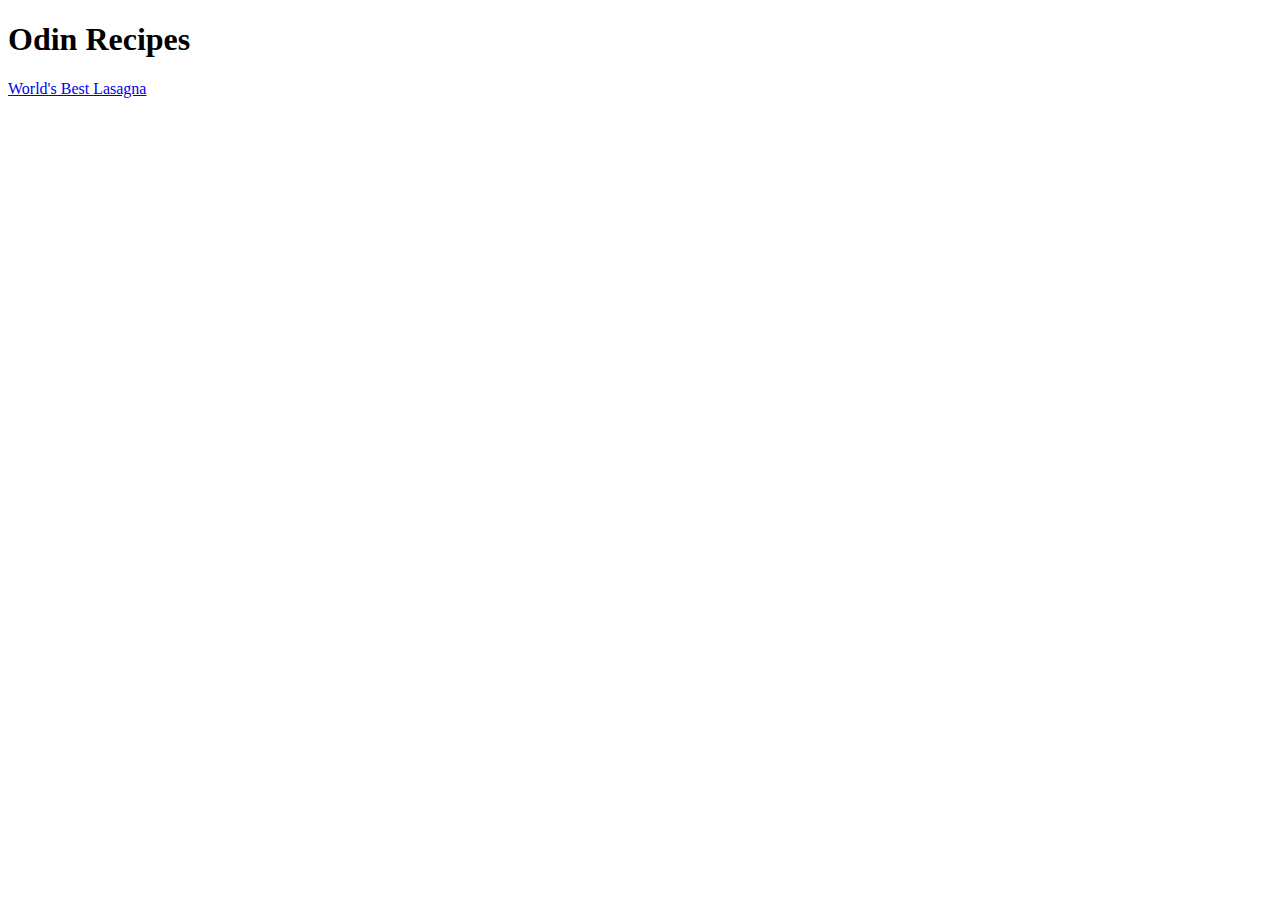
==== index.html @ b31bdd88 "Add link to lasagna recipe webpage" ====
<!DOCTYPE html>
<html lang="en">

  <head>
    <meta charset="UTF-8">
    <meta name="viewport" content="width=device-width, initial-scale=1.0">
    <title>Odin Recipes</title>
  </head>

  <body>
    <h1>Odin Recipes</h1>
    <a href="./pages/lasagna.html">World's Best Lasagna</a>
  </body>

</html>
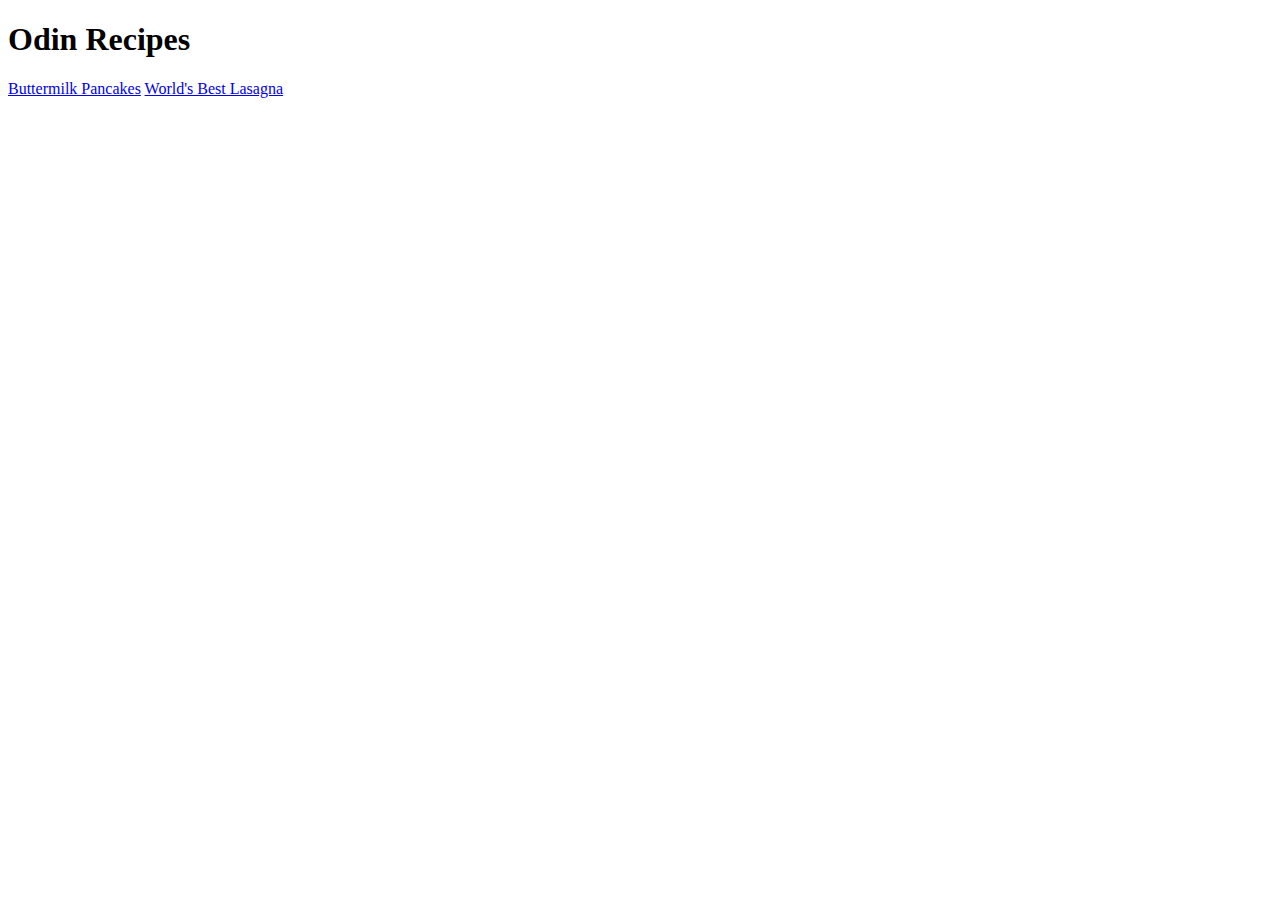
==== commit d8b13be4: "Add link to pancakes recipe" ====
--- a/index.html
+++ b/index.html
@@ -9,6 +9,7 @@
 
   <body>
     <h1>Odin Recipes</h1>
+    <a href="./pages/pancakes.html">Buttermilk Pancakes</a>
     <a href="./pages/lasagna.html">World's Best Lasagna</a>
   </body>
 
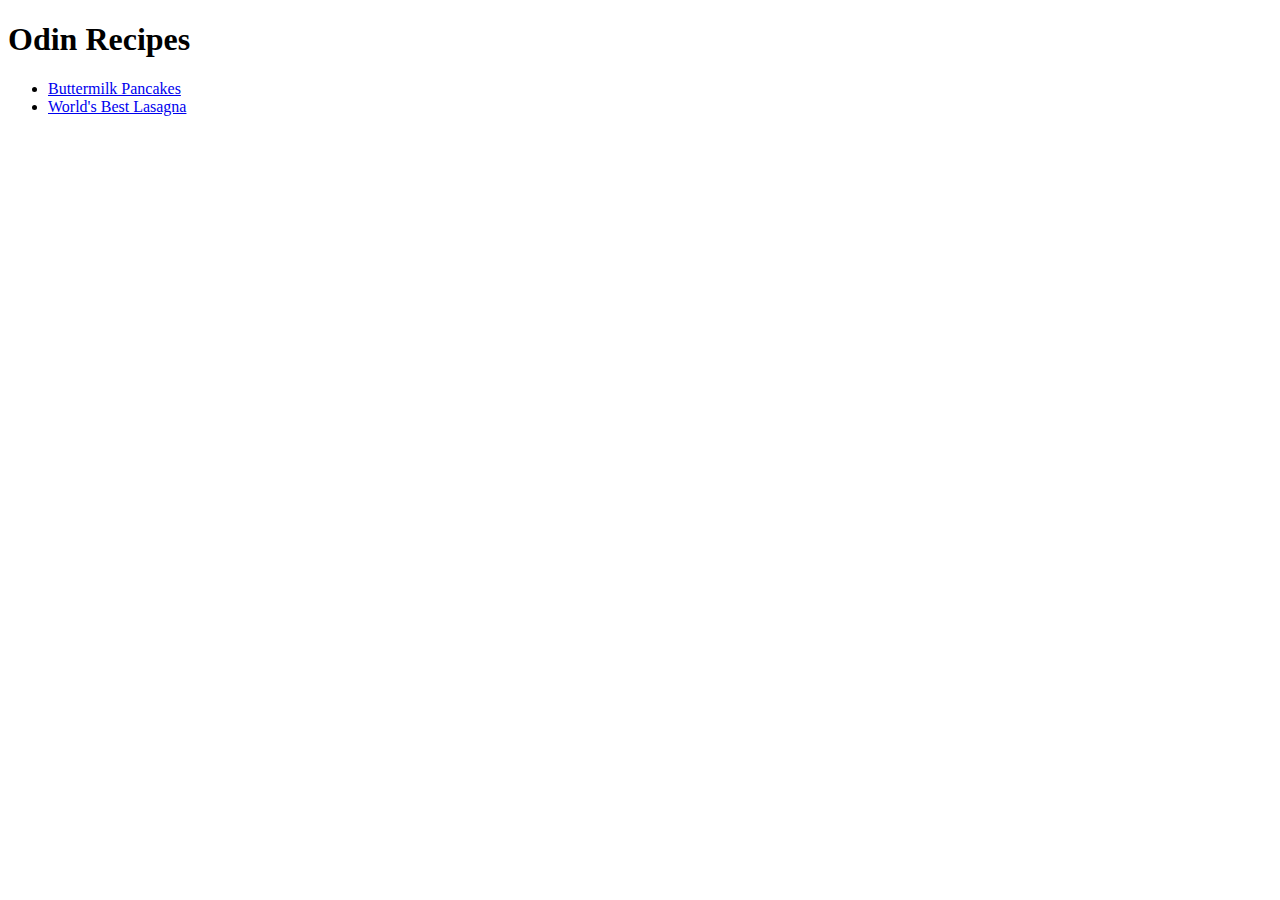
==== commit 566be6c4: "Add links to an unordered list" ====
--- a/index.html
+++ b/index.html
@@ -9,8 +9,10 @@
 
   <body>
     <h1>Odin Recipes</h1>
-    <a href="./pages/pancakes.html">Buttermilk Pancakes</a>
-    <a href="./pages/lasagna.html">World's Best Lasagna</a>
+    <ul>
+      <li><a href="./pages/pancakes.html">Buttermilk Pancakes</a></li>
+      <li><a href="./pages/lasagna.html">World's Best Lasagna</a></li>
+    </ul>
   </body>
 
 </html>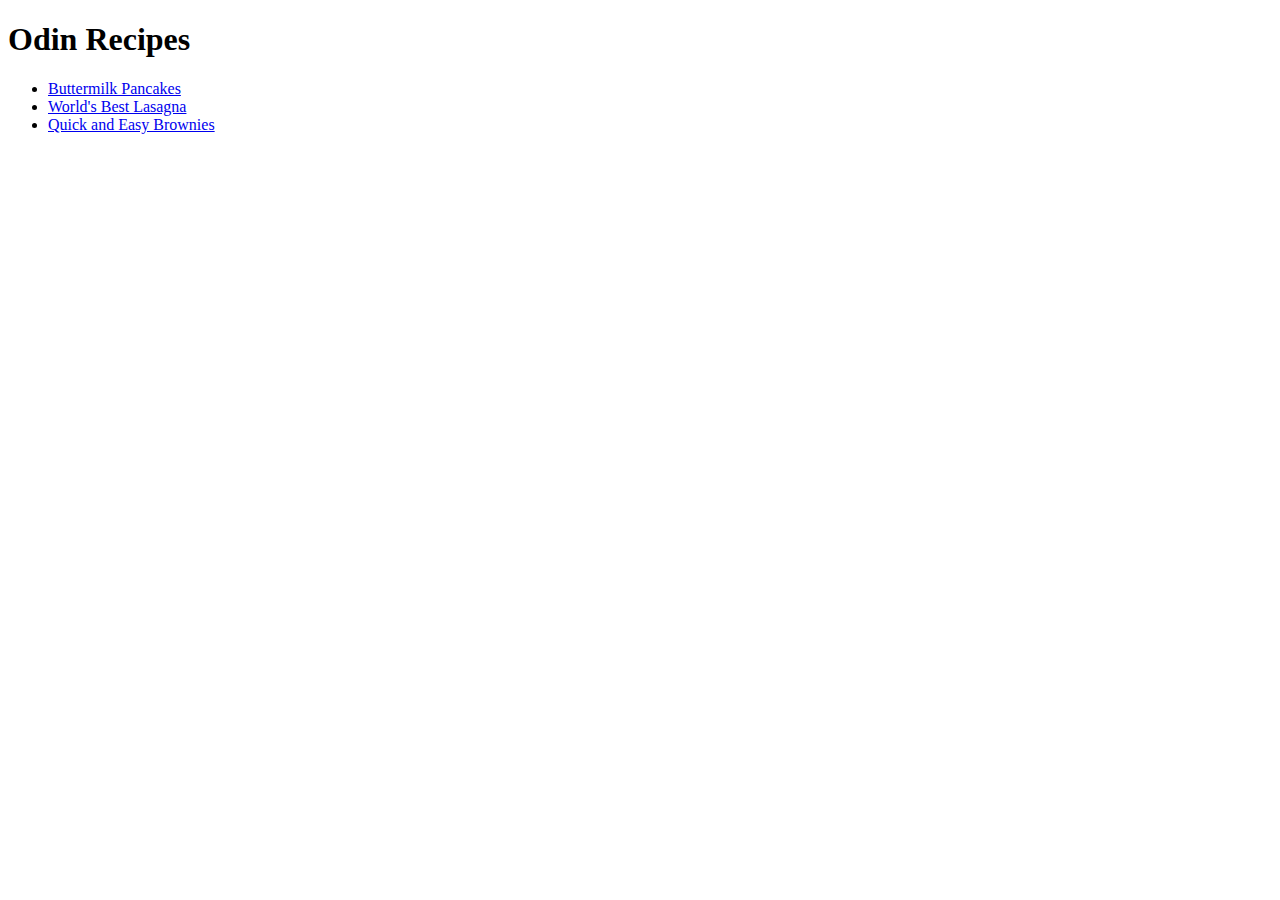
==== commit 4bf0c833: "Add link to brownies recipe page" ====
--- a/index.html
+++ b/index.html
@@ -12,6 +12,7 @@
     <ul>
       <li><a href="./pages/pancakes.html">Buttermilk Pancakes</a></li>
       <li><a href="./pages/lasagna.html">World's Best Lasagna</a></li>
+      <li><a href="./pages/brownies.html">Quick and Easy Brownies</a></li>
     </ul>
   </body>
 
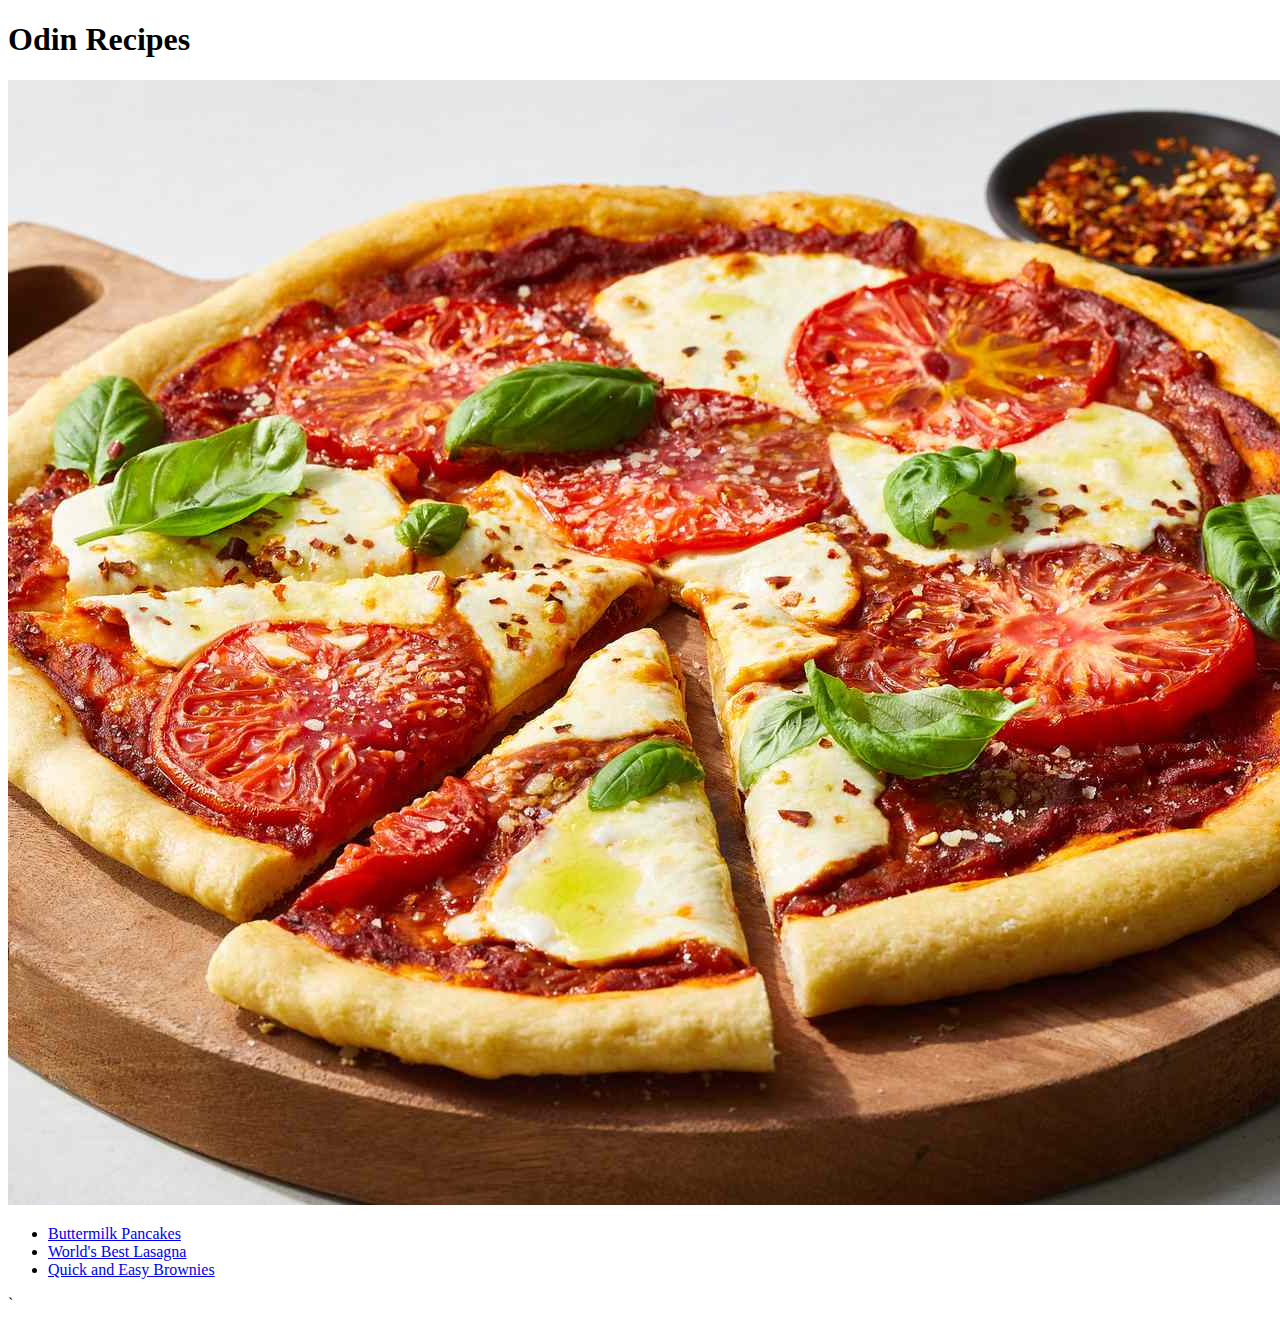
==== commit 154ccb1f: "Add image of a pizza to the page" ====
--- a/index.html
+++ b/index.html
@@ -5,15 +5,16 @@
     <meta charset="UTF-8">
     <meta name="viewport" content="width=device-width, initial-scale=1.0">
     <title>Odin Recipes</title>
+    <link rel="stylesheet" href="./css/style.css">
   </head>
 
   <body>
     <h1>Odin Recipes</h1>
+    <img src="./img/pizza.jpg" alt="A pizza topped with tomatoes and cheese" height="1125" width="1500">
     <ul>
       <li><a href="./pages/pancakes.html">Buttermilk Pancakes</a></li>
       <li><a href="./pages/lasagna.html">World's Best Lasagna</a></li>
       <li><a href="./pages/brownies.html">Quick and Easy Brownies</a></li>
     </ul>
   </body>
-
-</html>+</html>`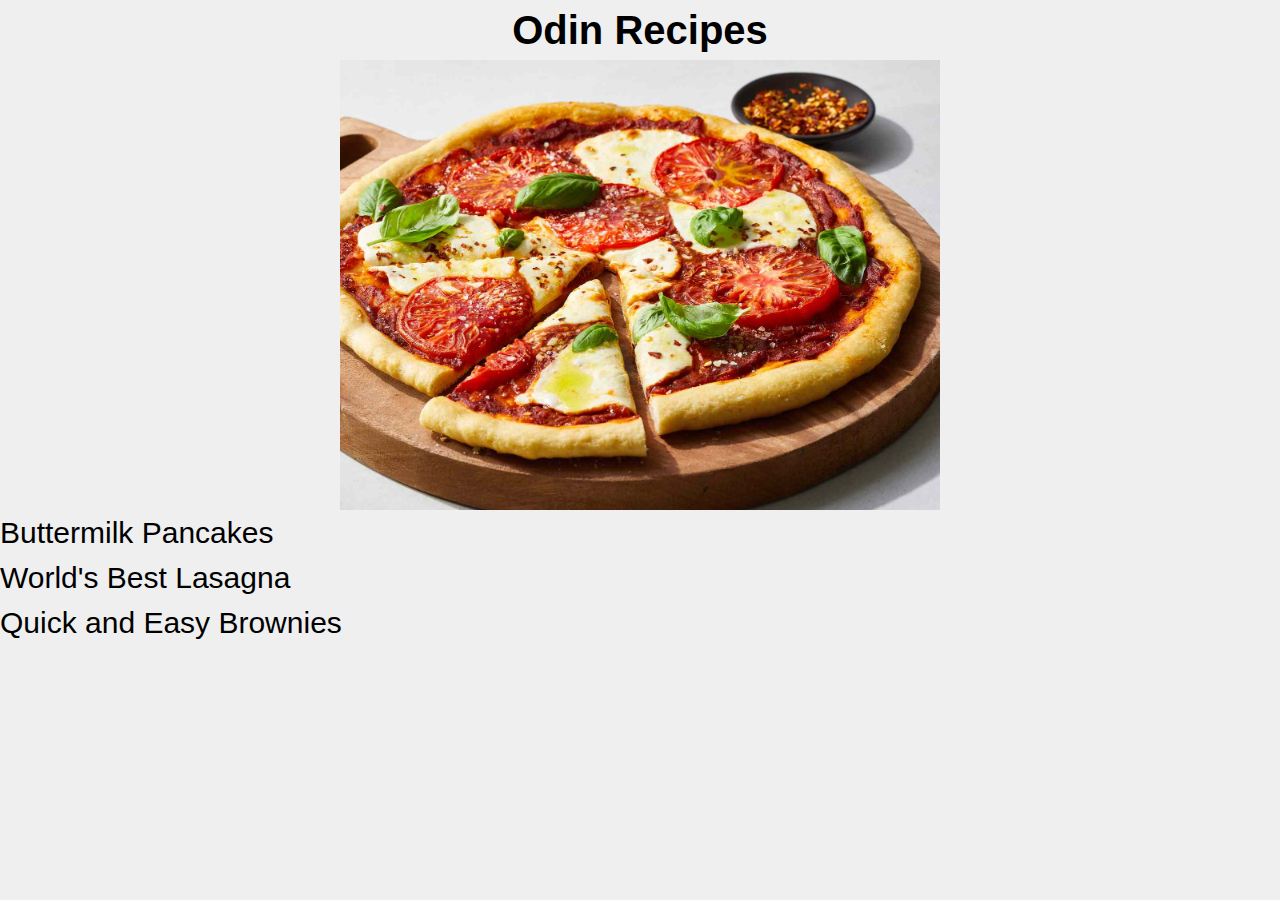
==== commit 9d926a05: "Remove recipe list class" ====
--- a/index.html
+++ b/index.html
@@ -9,7 +9,7 @@
   </head>
 
   <body>
-    <h1>Odin Recipes</h1>
+    <h1 class="title">Odin Recipes</h1>
     <img src="./img/pizza.jpg" alt="A pizza topped with tomatoes and cheese" height="1125" width="1500">
     <ul>
       <li><a href="./pages/pancakes.html">Buttermilk Pancakes</a></li>
@@ -17,4 +17,4 @@
       <li><a href="./pages/brownies.html">Quick and Easy Brownies</a></li>
     </ul>
   </body>
-</html>`+</html>--- a/css/style.css
+++ b/css/style.css
@@ -0,0 +1,41 @@
+* {
+  margin: 0;
+  padding: 0;
+  box-sizing: border-box;
+}
+
+body {
+  line-height: 1.5;
+  background: #efefef;
+  font-family: "Gill Sans", sans-serif;
+}
+
+ul {
+  list-style: none;
+}
+
+.title,
+.recipe-list {
+  text-align: center;
+}
+
+.title {
+  font-size: 40px;
+}
+
+img {
+  height: auto;
+  width: 600px;
+  display: block;
+  margin: auto;
+}
+
+li a {
+  text-decoration: none;
+  color: inherit;
+  font-size: 30px;
+}
+
+li a:hover {
+  color: #5959d4;
+}